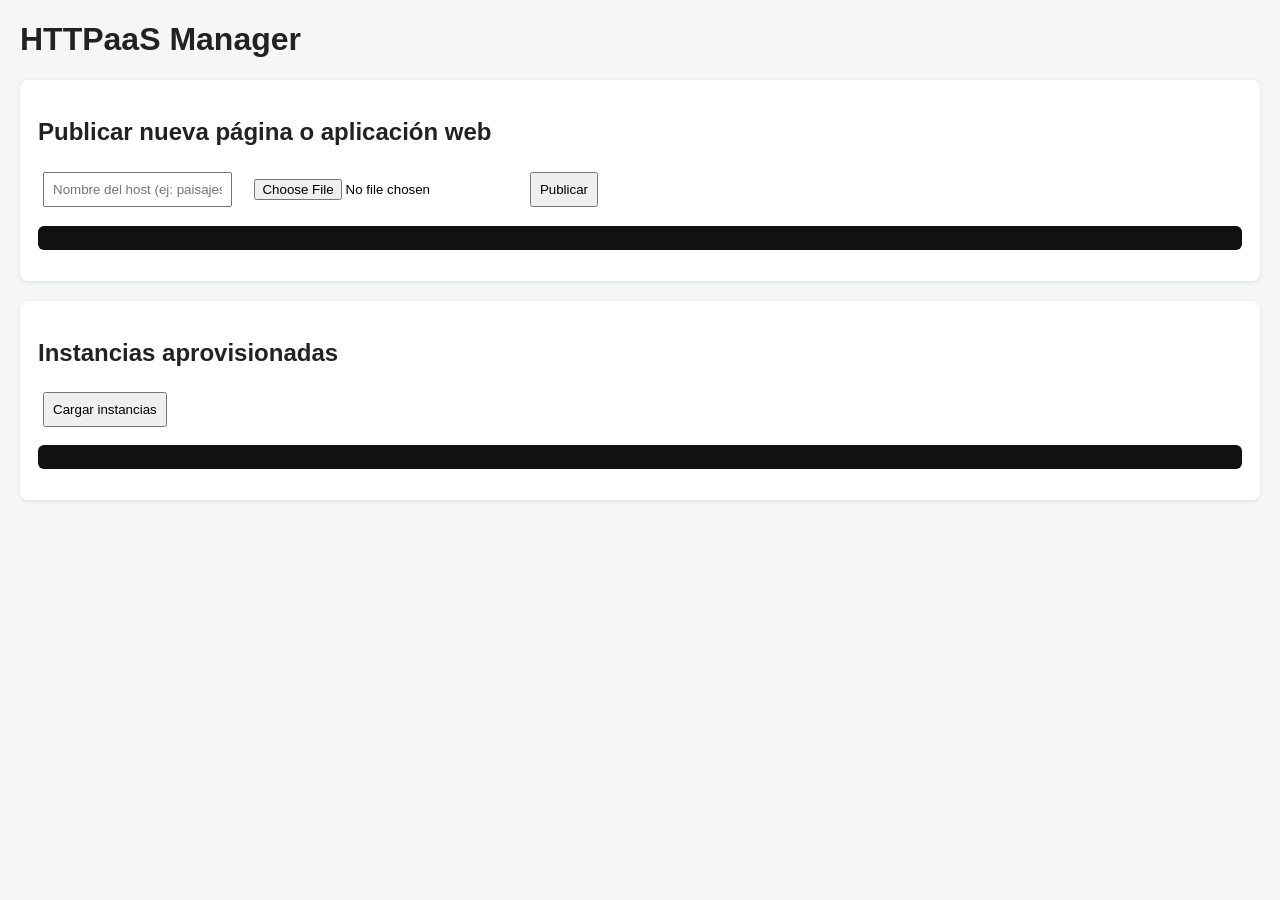
==== static/index.html @ 67b3631f "creando la base" ====
<!DOCTYPE html>
<html lang="es">
<head>
    <meta charset="UTF-8">
    <title>HTTPaaS Manager</title>
    <style>
        body {
            font-family: Arial, sans-serif;
            background: #f4f6f8;
            margin: 20px;
        }

        h1, h2 {
            color: #222;
        }

        .card {
            background: white;
            padding: 18px;
            margin-bottom: 20px;
            border-radius: 8px;
            box-shadow: 0 1px 4px rgba(0,0,0,.1);
        }

        input, button {
            padding: 8px;
            margin: 5px;
        }

        pre {
            background: #111;
            color: #00ff66;
            padding: 12px;
            border-radius: 6px;
            white-space: pre-wrap;
            overflow-x: auto;
        }

        a {
            color: #0b65c2;
            font-weight: bold;
        }
    </style>
</head>
<body>

<h1>HTTPaaS Manager</h1>

<div class="card">
    <h2>Publicar nueva página o aplicación web</h2>

    <input id="host_name" placeholder="Nombre del host (ej: paisajes)">
    <input id="site_zip" type="file" accept=".zip">

    <button onclick="createInstance()">Publicar</button>

    <pre id="create_result"></pre>
</div>

<div class="card">
    <h2>Instancias aprovisionadas</h2>
    <button onclick="loadInstances()">Cargar instancias</button>
    <div id="instances"></div>
    <pre id="instances_raw"></pre>
</div>

<script>
function showJSON(id, data) {
    document.getElementById(id).innerText = JSON.stringify(data, null, 2);
}

function createInstance() {
    const hostName = document.getElementById('host_name').value;
    const fileInput = document.getElementById('site_zip');

    if (!hostName) {
        alert('Debe ingresar un nombre de host');
        return;
    }

    if (!fileInput.files.length) {
        alert('Debe seleccionar un archivo .zip');
        return;
    }

    const formData = new FormData();
    formData.append('host_name', hostName);
    formData.append('site_zip', fileInput.files[0]);

    fetch('/instances', {
        method: 'POST',
        body: formData
    })
    .then(r => r.json())
    .then(data => {
        showJSON('create_result', data);
        loadInstances();
    });
}

function loadInstances() {
    fetch('/instances')
    .then(r => r.json())
    .then(data => {
        showJSON('instances_raw', data);

        const container = document.getElementById('instances');
        container.innerHTML = '';

        data.forEach(item => {
            const div = document.createElement('div');
            div.className = 'card';

            const link = 'http://' + item.fqdn;

            div.innerHTML = `
                <p><strong>ID:</strong> ${item.id}</p>
                <p><strong>Host:</strong> ${item.host_name}</p>
                <p><strong>FQDN:</strong> ${item.fqdn}</p>
                <p><strong>IP:</strong> ${item.ip_address}</p>
                <p><strong>VM:</strong> ${item.vm_name}</p>
                <p><strong>Estado:</strong> ${item.status}</p>
                <p><a href="${link}" target="_blank">${link}</a></p>
            `;

            container.appendChild(div);
        });
    });
}

loadInstances();
</script>

</body>
</html>
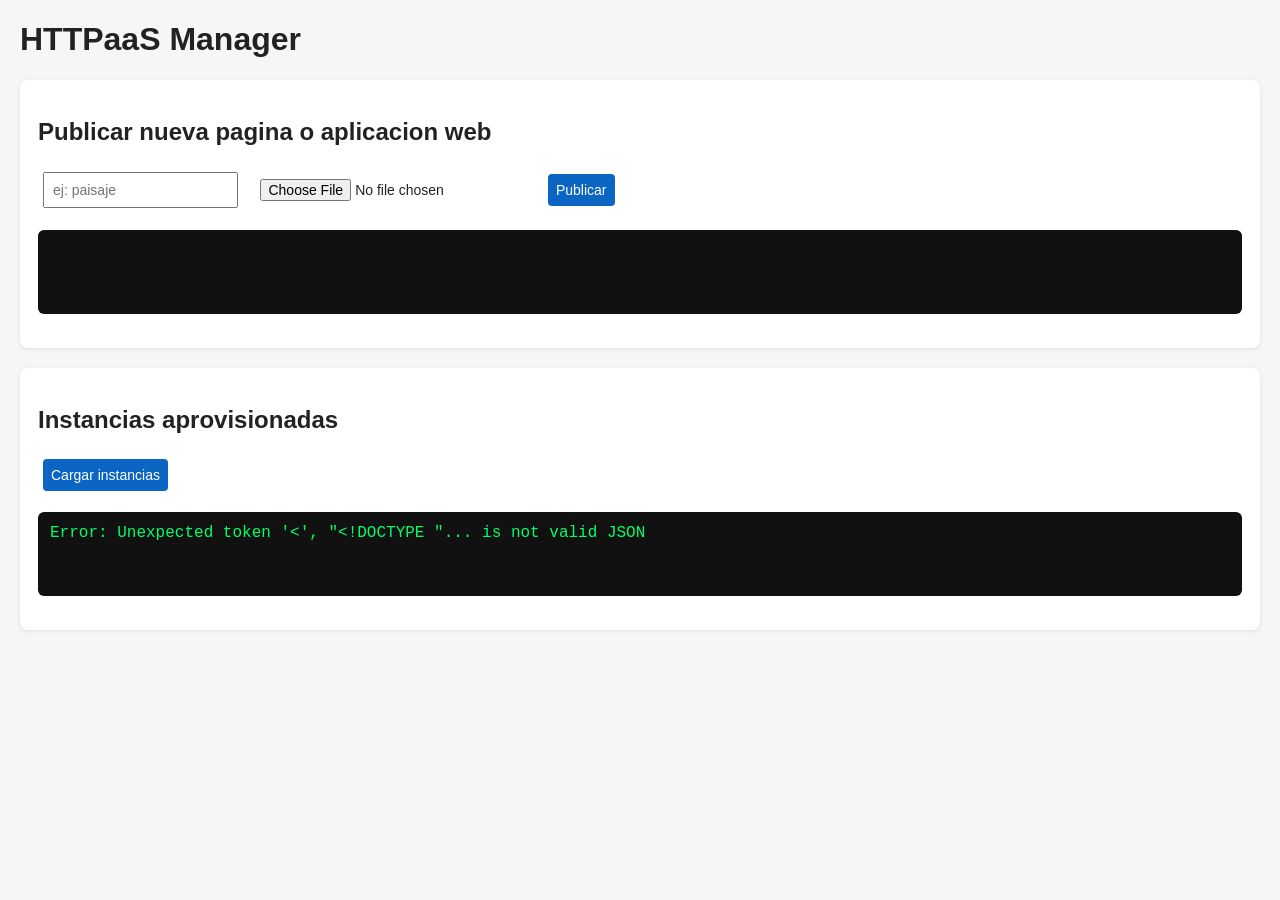
==== commit 782e247f: "configuracion ajustada." ====
--- a/static/index.html
+++ b/static/index.html
@@ -8,12 +8,9 @@
             font-family: Arial, sans-serif;
             background: #f4f6f8;
             margin: 20px;
-        }
-
-        h1, h2 {
             color: #222;
         }
-
+        h1, h2 { color: #222; }
         .card {
             background: white;
             padding: 18px;
@@ -21,12 +18,14 @@
             border-radius: 8px;
             box-shadow: 0 1px 4px rgba(0,0,0,.1);
         }
-
-        input, button {
-            padding: 8px;
-            margin: 5px;
+        input, button { padding: 8px; margin: 5px; font-size: 14px; }
+        button {
+            background: #0b65c2;
+            color: white;
+            border: 0;
+            border-radius: 4px;
+            cursor: pointer;
         }
-
         pre {
             background: #111;
             color: #00ff66;
@@ -34,11 +33,8 @@
             border-radius: 6px;
             white-space: pre-wrap;
             overflow-x: auto;
-        }
-
-        a {
-            color: #0b65c2;
-            font-weight: bold;
+            min-height: 60px;
+            font-family: Consolas, "Courier New", monospace;
         }
     </style>
 </head>
@@ -47,89 +43,58 @@
 <h1>HTTPaaS Manager</h1>
 
 <div class="card">
-    <h2>Publicar nueva página o aplicación web</h2>
-
-    <input id="host_name" placeholder="Nombre del host (ej: paisajes)">
+    <h2>Publicar nueva pagina o aplicacion web</h2>
+    <input id="host_name" placeholder="ej: paisaje">
     <input id="site_zip" type="file" accept=".zip">
-
     <button onclick="createInstance()">Publicar</button>
-
     <pre id="create_result"></pre>
 </div>
 
 <div class="card">
     <h2>Instancias aprovisionadas</h2>
     <button onclick="loadInstances()">Cargar instancias</button>
-    <div id="instances"></div>
-    <pre id="instances_raw"></pre>
+    <pre id="instances_raw">[]</pre>
 </div>
 
 <script>
-function showJSON(id, data) {
-    document.getElementById(id).innerText = JSON.stringify(data, null, 2);
+function show(id, data) {
+    const el = document.getElementById(id);
+    el.textContent = typeof data === "string" ? data : JSON.stringify(data, null, 2);
 }
 
-function createInstance() {
-    const hostName = document.getElementById('host_name').value;
+async function createInstance() {
+    const hostName = document.getElementById('host_name').value.trim();
     const fileInput = document.getElementById('site_zip');
-
-    if (!hostName) {
-        alert('Debe ingresar un nombre de host');
-        return;
-    }
-
-    if (!fileInput.files.length) {
-        alert('Debe seleccionar un archivo .zip');
-        return;
-    }
+    if (!hostName) { alert('Debe ingresar un nombre de host'); return; }
+    if (!fileInput.files.length) { alert('Debe seleccionar un archivo .zip'); return; }
 
     const formData = new FormData();
     formData.append('host_name', hostName);
     formData.append('site_zip', fileInput.files[0]);
 
-    fetch('/instances', {
-        method: 'POST',
-        body: formData
-    })
-    .then(r => r.json())
-    .then(data => {
-        showJSON('create_result', data);
+    show('create_result', 'Provisionando ' + hostName + '...');
+    try {
+        const res = await fetch('/instances', { method: 'POST', body: formData });
+        const data = await res.json();
+        show('create_result', data);
         loadInstances();
-    });
+    } catch (e) {
+        show('create_result', 'Error: ' + e.message);
+    }
 }
 
-function loadInstances() {
-    fetch('/instances')
-    .then(r => r.json())
-    .then(data => {
-        showJSON('instances_raw', data);
-
-        const container = document.getElementById('instances');
-        container.innerHTML = '';
-
-        data.forEach(item => {
-            const div = document.createElement('div');
-            div.className = 'card';
-
-            const link = 'http://' + item.fqdn;
-
-            div.innerHTML = `
-                <p><strong>ID:</strong> ${item.id}</p>
-                <p><strong>Host:</strong> ${item.host_name}</p>
-                <p><strong>FQDN:</strong> ${item.fqdn}</p>
-                <p><strong>IP:</strong> ${item.ip_address}</p>
-                <p><strong>VM:</strong> ${item.vm_name}</p>
-                <p><strong>Estado:</strong> ${item.status}</p>
-                <p><a href="${link}" target="_blank">${link}</a></p>
-            `;
-
-            container.appendChild(div);
-        });
-    });
+async function loadInstances() {
+    try {
+        const res = await fetch('/instances');
+        const data = await res.json();
+        show('instances_raw', data);
+    } catch (e) {
+        show('instances_raw', 'Error: ' + e.message);
+    }
 }
 
 loadInstances();
 </script>
 
 </body>
-</html>+</html>
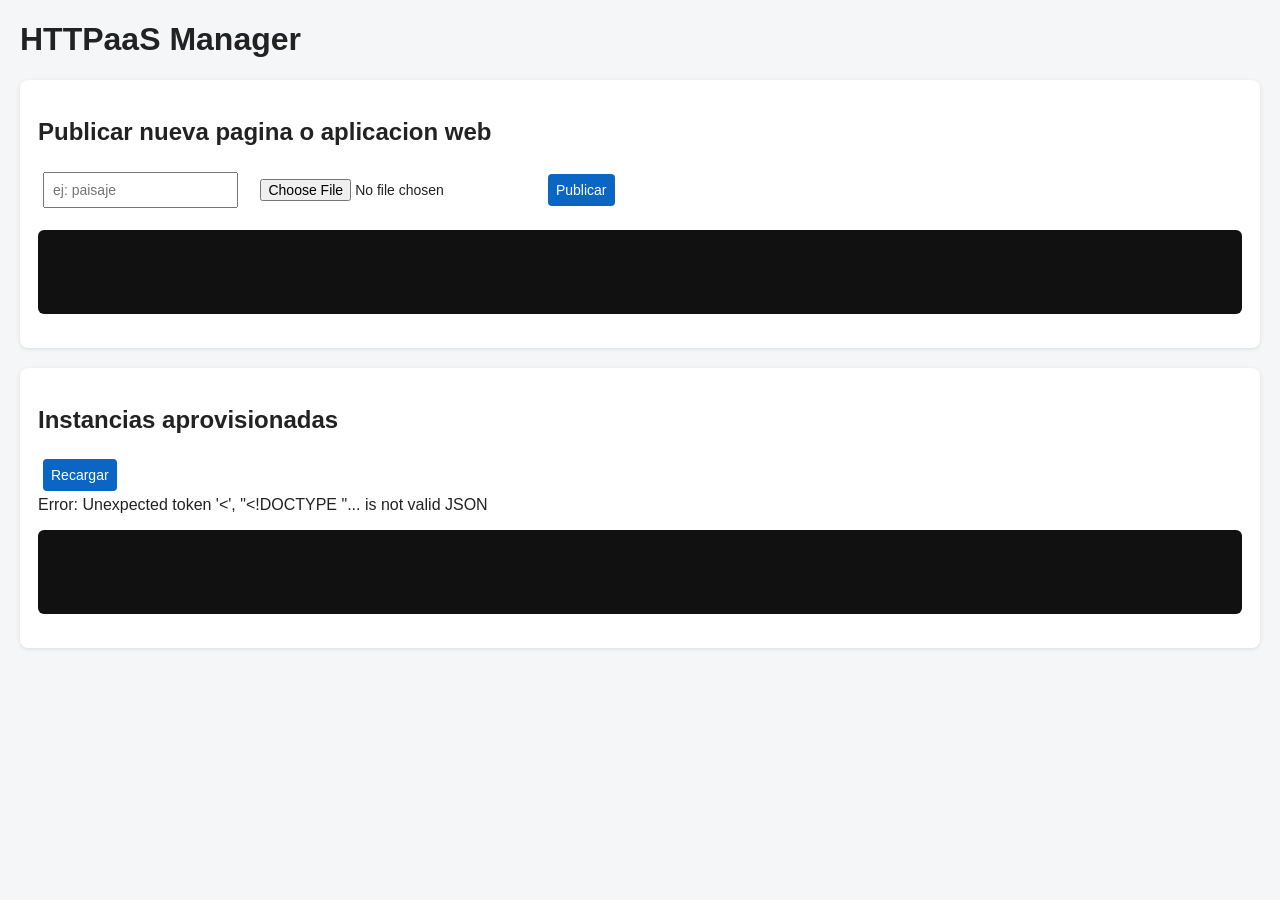
==== commit 96175eea: "delete, stop, and restart options added." ====
--- a/static/index.html
+++ b/static/index.html
@@ -36,6 +36,20 @@
             min-height: 60px;
             font-family: Consolas, "Courier New", monospace;
         }
+        table { width: 100%; border-collapse: collapse; }
+        th, td { padding: 8px; text-align: left; border-bottom: 1px solid #ddd; }
+        th { background: #f0f2f5; }
+        .badge {
+            padding: 2px 8px;
+            border-radius: 10px;
+            font-size: 12px;
+            font-weight: bold;
+        }
+        .badge-running { background: #d4edda; color: #155724; }
+        .badge-stopped { background: #f8d7da; color: #721c24; }
+        button.danger { background: #c0392b; }
+        button.warn { background: #d68910; }
+        button:disabled { background: #aaa; cursor: not-allowed; }
     </style>
 </head>
 <body>
@@ -52,8 +66,9 @@
 
 <div class="card">
     <h2>Instancias aprovisionadas</h2>
-    <button onclick="loadInstances()">Cargar instancias</button>
-    <pre id="instances_raw">[]</pre>
+    <button onclick="loadInstances()">Recargar</button>
+    <div id="instances_table"></div>
+    <pre id="action_result"></pre>
 </div>
 
 <script>
@@ -77,19 +92,90 @@
         const res = await fetch('/instances', { method: 'POST', body: formData });
         const data = await res.json();
         show('create_result', data);
+        if (res.ok) {
+            document.getElementById('host_name').value = '';
+            fileInput.value = '';
+        }
         loadInstances();
     } catch (e) {
         show('create_result', 'Error: ' + e.message);
     }
 }
 
+function renderInstances(list) {
+    const container = document.getElementById('instances_table');
+    if (!Array.isArray(list) || list.length === 0) {
+        container.innerHTML = '<p>No hay instancias.</p>';
+        return;
+    }
+    const rows = list.map(ins => {
+        const status = ins.status || 'running';
+        const badgeClass = status === 'running' ? 'badge-running' : 'badge-stopped';
+        const startDisabled = status === 'running' ? 'disabled' : '';
+        const stopDisabled = status === 'stopped' ? 'disabled' : '';
+        const safe = encodeURIComponent(ins.hostname);
+        return `<tr>
+            <td>${ins.hostname}</td>
+            <td>${ins.ip}</td>
+            <td>${ins.vm_name}</td>
+            <td><span class="badge ${badgeClass}">${status}</span></td>
+            <td>
+                <button class="warn" ${startDisabled} onclick="startInstance('${safe}')">Activar</button>
+                <button class="warn" ${stopDisabled} onclick="stopInstance('${safe}')">Desactivar</button>
+                <button class="danger" onclick="deleteInstance('${safe}')">Eliminar</button>
+            </td>
+        </tr>`;
+    }).join('');
+    container.innerHTML = `<table>
+        <thead><tr><th>Host</th><th>IP</th><th>VM</th><th>Estado</th><th>Acciones</th></tr></thead>
+        <tbody>${rows}</tbody>
+    </table>`;
+}
+
 async function loadInstances() {
     try {
         const res = await fetch('/instances');
         const data = await res.json();
-        show('instances_raw', data);
+        renderInstances(data);
     } catch (e) {
-        show('instances_raw', 'Error: ' + e.message);
+        document.getElementById('instances_table').textContent = 'Error: ' + e.message;
+    }
+}
+
+async function deleteInstance(hostName) {
+    if (!confirm('¿Eliminar la instancia ' + decodeURIComponent(hostName) + '? Esto borra la VM y el registro DNS.')) return;
+    show('action_result', 'Eliminando ' + decodeURIComponent(hostName) + '...');
+    try {
+        const res = await fetch('/instances?host_name=' + hostName, { method: 'DELETE' });
+        const data = await res.json();
+        show('action_result', data);
+        loadInstances();
+    } catch (e) {
+        show('action_result', 'Error: ' + e.message);
+    }
+}
+
+async function startInstance(hostName) {
+    show('action_result', 'Activando ' + decodeURIComponent(hostName) + '...');
+    try {
+        const res = await fetch('/instances/start?host_name=' + hostName, { method: 'POST' });
+        const data = await res.json();
+        show('action_result', data);
+        loadInstances();
+    } catch (e) {
+        show('action_result', 'Error: ' + e.message);
+    }
+}
+
+async function stopInstance(hostName) {
+    show('action_result', 'Desactivando ' + decodeURIComponent(hostName) + '...');
+    try {
+        const res = await fetch('/instances/stop?host_name=' + hostName, { method: 'POST' });
+        const data = await res.json();
+        show('action_result', data);
+        loadInstances();
+    } catch (e) {
+        show('action_result', 'Error: ' + e.message);
     }
 }
 
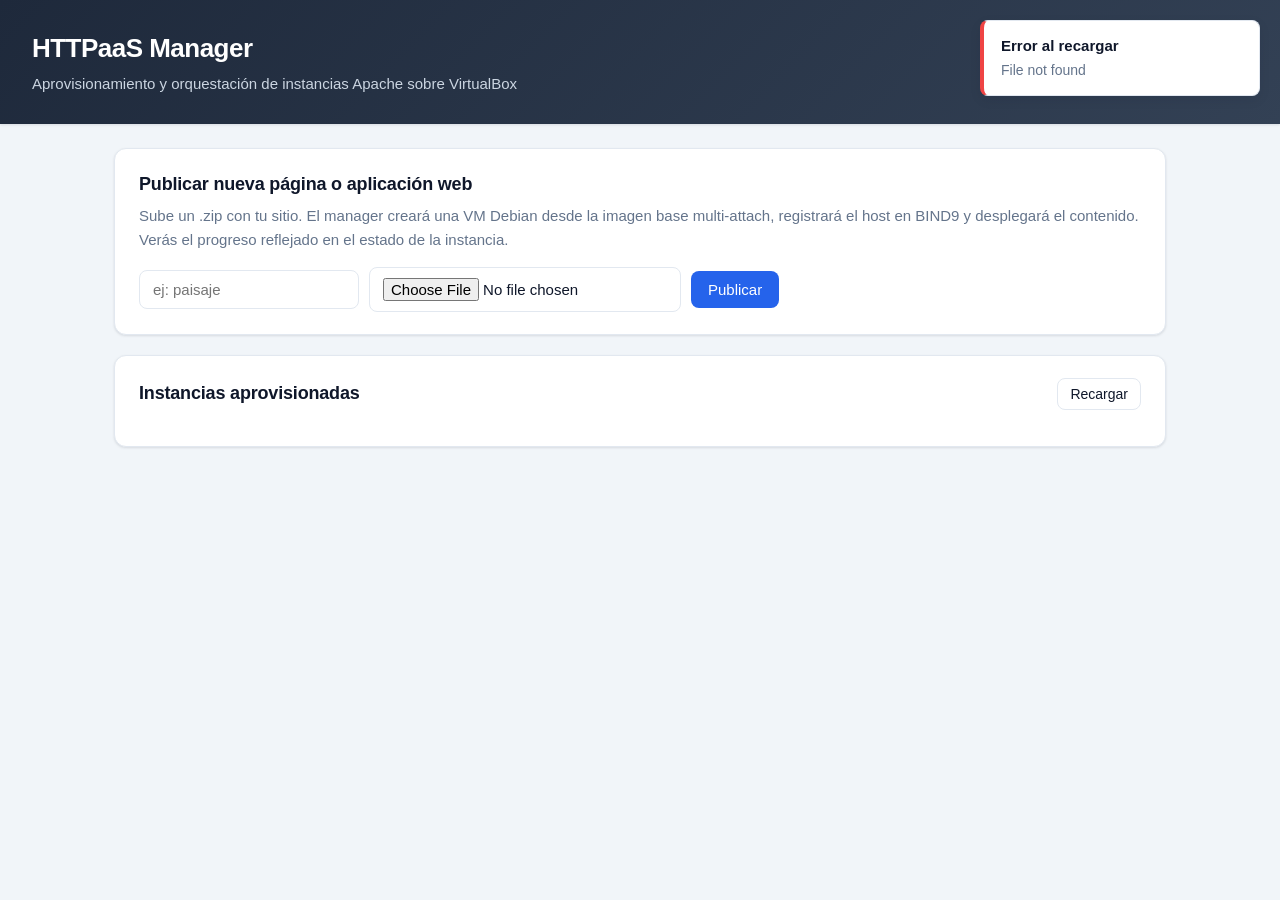
==== commit 82f7e83e: "improve styles." ====
--- a/static/index.html
+++ b/static/index.html
@@ -2,184 +2,538 @@
 <html lang="es">
 <head>
     <meta charset="UTF-8">
+    <meta name="viewport" content="width=device-width, initial-scale=1">
     <title>HTTPaaS Manager</title>
     <style>
+        :root {
+            --bg: #f1f5f9;
+            --card: #ffffff;
+            --text: #0f172a;
+            --muted: #64748b;
+            --border: #e2e8f0;
+            --primary: #2563eb;
+            --primary-hover: #1d4ed8;
+            --success: #10b981;
+            --success-hover: #059669;
+            --warning: #f59e0b;
+            --warning-hover: #d97706;
+            --danger: #ef4444;
+            --danger-hover: #dc2626;
+            --info: #0ea5e9;
+            --info-hover: #0284c7;
+            --shadow-sm: 0 1px 3px rgba(15, 23, 42, .08), 0 1px 2px rgba(15, 23, 42, .04);
+            --shadow-md: 0 4px 12px rgba(15, 23, 42, .08);
+        }
+        * { box-sizing: border-box; }
         body {
-            font-family: Arial, sans-serif;
-            background: #f4f6f8;
-            margin: 20px;
-            color: #222;
-        }
-        h1, h2 { color: #222; }
+            font-family: -apple-system, BlinkMacSystemFont, "Segoe UI", Roboto, "Helvetica Neue", Arial, sans-serif;
+            background: var(--bg);
+            color: var(--text);
+            margin: 0;
+            padding: 0;
+            font-size: 16px;
+            line-height: 1.55;
+            -webkit-font-smoothing: antialiased;
+        }
+        .header {
+            background: linear-gradient(135deg, #1e293b 0%, #334155 100%);
+            color: #fff;
+            padding: 28px 32px;
+            box-shadow: var(--shadow-sm);
+        }
+        .header h1 {
+            margin: 0;
+            font-size: 26px;
+            font-weight: 600;
+            letter-spacing: -.02em;
+        }
+        .header .subtitle {
+            margin: 4px 0 0;
+            color: #cbd5e1;
+            font-size: 15px;
+        }
+        .container {
+            max-width: 1100px;
+            margin: 24px auto;
+            padding: 0 24px;
+            display: grid;
+            gap: 20px;
+        }
         .card {
-            background: white;
-            padding: 18px;
-            margin-bottom: 20px;
+            background: var(--card);
+            border-radius: 12px;
+            box-shadow: var(--shadow-sm);
+            padding: 22px 24px;
+            border: 1px solid var(--border);
+        }
+        .card h2 {
+            margin: 0 0 6px;
+            font-size: 18px;
+            font-weight: 600;
+            letter-spacing: -.01em;
+        }
+        .card .desc {
+            color: var(--muted);
+            font-size: 15px;
+            margin: 0 0 16px;
+        }
+
+        .form-row {
+            display: flex;
+            flex-wrap: wrap;
+            gap: 10px;
+            align-items: center;
+        }
+        input[type="text"], input[type="file"] {
+            padding: 10px 13px;
+            font-size: 15px;
+            border: 1px solid var(--border);
             border-radius: 8px;
-            box-shadow: 0 1px 4px rgba(0,0,0,.1);
-        }
-        input, button { padding: 8px; margin: 5px; font-size: 14px; }
+            background: #fff;
+            color: var(--text);
+            transition: border-color .15s, box-shadow .15s;
+            font-family: inherit;
+        }
+        input[type="text"] { min-width: 220px; }
+        input[type="text"]:focus, input[type="file"]:focus {
+            outline: none;
+            border-color: var(--primary);
+            box-shadow: 0 0 0 3px rgba(37, 99, 235, .15);
+        }
+
         button {
-            background: #0b65c2;
-            color: white;
+            padding: 10px 17px;
+            font-size: 15px;
+            font-weight: 500;
             border: 0;
-            border-radius: 4px;
+            border-radius: 8px;
+            background: var(--primary);
+            color: #fff;
             cursor: pointer;
-        }
-        pre {
-            background: #111;
-            color: #00ff66;
-            padding: 12px;
-            border-radius: 6px;
+            transition: background .15s, transform .05s, opacity .15s;
+            font-family: inherit;
+            display: inline-flex;
+            align-items: center;
+            justify-content: center;
+            gap: 6px;
+        }
+        button:hover { background: var(--primary-hover); }
+        button:active { transform: translateY(1px); }
+        button:disabled {
+            background: #e2e8f0;
+            color: #94a3b8;
+            cursor: not-allowed;
+            transform: none;
+        }
+        button.btn-success { background: var(--success); }
+        button.btn-success:hover:not(:disabled) { background: var(--success-hover); }
+        button.btn-warning { background: var(--warning); }
+        button.btn-warning:hover:not(:disabled) { background: var(--warning-hover); }
+        button.btn-info { background: var(--info); }
+        button.btn-info:hover:not(:disabled) { background: var(--info-hover); }
+        button.btn-danger { background: var(--danger); }
+        button.btn-danger:hover:not(:disabled) { background: var(--danger-hover); }
+        button.btn-ghost {
+            background: transparent;
+            color: var(--text);
+            border: 1px solid var(--border);
+        }
+        button.btn-ghost:hover:not(:disabled) {
+            background: #f8fafc;
+            border-color: #cbd5e1;
+        }
+        button.btn-sm { padding: 7px 12px; font-size: 14px; }
+
+        .table-wrap {
+            overflow-x: auto;
+            border-radius: 10px;
+            border: 1px solid var(--border);
+        }
+        table {
+            width: 100%;
+            border-collapse: collapse;
+            font-size: 15px;
+        }
+        th, td { padding: 13px 15px; text-align: left; }
+        th {
+            background: #f8fafc;
+            color: var(--muted);
+            font-weight: 600;
+            font-size: 12px;
+            text-transform: uppercase;
+            letter-spacing: .05em;
+            border-bottom: 1px solid var(--border);
+        }
+        tbody tr {
+            border-bottom: 1px solid var(--border);
+            transition: background .12s;
+        }
+        tbody tr:last-child { border-bottom: 0; }
+        tbody tr:hover { background: #f8fafc; }
+        td.host { font-weight: 600; color: var(--text); }
+        td.actions { white-space: nowrap; text-align: right; }
+        td.actions button { margin-left: 6px; }
+        td.actions button:first-child { margin-left: 0; }
+
+        .empty {
+            padding: 48px 20px;
+            text-align: center;
+            color: var(--muted);
+            font-size: 15px;
+            border-radius: 10px;
+            border: 1px dashed var(--border);
+            background: #fafbfc;
+        }
+
+        .badge {
+            display: inline-flex;
+            align-items: center;
+            gap: 6px;
+            padding: 5px 12px;
+            border-radius: 999px;
+            font-size: 13px;
+            font-weight: 600;
+            white-space: nowrap;
+        }
+        .badge .dot {
+            width: 9px;
+            height: 9px;
+            border-radius: 50%;
+            flex-shrink: 0;
+        }
+        .badge-running { background: #d1fae5; color: #065f46; }
+        .badge-running .dot { background: var(--success); }
+        .badge-stopped { background: #fee2e2; color: #991b1b; }
+        .badge-stopped .dot { background: var(--danger); }
+        .badge-creating { background: #dbeafe; color: #1e40af; }
+        .badge-creating .dot { background: var(--primary); animation: pulse 1.4s infinite; }
+        .badge-transient { background: #fef3c7; color: #92400e; }
+        .badge-transient .dot { background: var(--warning); animation: pulse 1.4s infinite; }
+        .badge-deleting { background: #fee2e2; color: #991b1b; }
+        .badge-deleting .dot { background: var(--danger); animation: pulse 1.4s infinite; }
+        .badge-error { background: #fde68a; color: #78350f; }
+        .badge-error .dot { background: #b45309; }
+        @keyframes pulse {
+            0%, 100% { opacity: 1; transform: scale(1); }
+            50% { opacity: .45; transform: scale(1.35); }
+        }
+
+        .meta-bar {
+            display: flex;
+            justify-content: space-between;
+            align-items: center;
+            margin-bottom: 14px;
+            gap: 12px;
+            flex-wrap: wrap;
+        }
+        .meta-bar .meta-info {
+            color: var(--muted);
+            font-size: 14px;
+        }
+        .meta-bar h2 { margin: 0; }
+
+        .toast-container {
+            position: fixed;
+            top: 20px;
+            right: 20px;
+            display: flex;
+            flex-direction: column;
+            gap: 10px;
+            z-index: 1000;
+            pointer-events: none;
+            max-width: calc(100vw - 40px);
+        }
+        .toast {
+            background: var(--card);
+            border: 1px solid var(--border);
+            border-left: 4px solid var(--info);
+            border-radius: 8px;
+            box-shadow: var(--shadow-md);
+            padding: 13px 17px;
+            min-width: 280px;
+            max-width: 400px;
+            font-size: 15px;
+            color: var(--text);
+            pointer-events: auto;
+            animation: slideIn .2s ease-out;
+        }
+        .toast.success { border-left-color: var(--success); }
+        .toast.error { border-left-color: var(--danger); }
+        .toast.warning { border-left-color: var(--warning); }
+        .toast.info { border-left-color: var(--info); }
+        .toast .title {
+            font-weight: 600;
+            margin: 0 0 3px;
+            font-size: 15px;
+        }
+        .toast .body {
+            color: var(--muted);
+            font-size: 14px;
+            margin: 0;
             white-space: pre-wrap;
-            overflow-x: auto;
-            min-height: 60px;
-            font-family: Consolas, "Courier New", monospace;
-        }
-        table { width: 100%; border-collapse: collapse; }
-        th, td { padding: 8px; text-align: left; border-bottom: 1px solid #ddd; }
-        th { background: #f0f2f5; }
-        .badge {
-            padding: 2px 8px;
-            border-radius: 10px;
-            font-size: 12px;
-            font-weight: bold;
-        }
-        .badge-running { background: #d4edda; color: #155724; }
-        .badge-stopped { background: #f8d7da; color: #721c24; }
-        button.danger { background: #c0392b; }
-        button.warn { background: #d68910; }
-        button:disabled { background: #aaa; cursor: not-allowed; }
+            word-break: break-word;
+        }
+        .toast.removing { animation: slideOut .2s ease-in forwards; }
+        @keyframes slideIn {
+            from { transform: translateX(20px); opacity: 0; }
+            to { transform: translateX(0); opacity: 1; }
+        }
+        @keyframes slideOut {
+            from { transform: translateX(0); opacity: 1; }
+            to { transform: translateX(24px); opacity: 0; }
+        }
+
+        .spinner {
+            display: inline-block;
+            width: 12px;
+            height: 12px;
+            border: 2px solid currentColor;
+            border-right-color: transparent;
+            border-radius: 50%;
+            animation: spin .7s linear infinite;
+        }
+        @keyframes spin { to { transform: rotate(360deg); } }
+
+        @media (max-width: 720px) {
+            .header { padding: 20px; }
+            .container { padding: 0 16px; margin: 18px auto; }
+            .card { padding: 18px; }
+            td.actions { text-align: left; }
+            td.actions button { margin: 2px 4px 2px 0; }
+        }
     </style>
 </head>
 <body>
 
-<h1>HTTPaaS Manager</h1>
-
-<div class="card">
-    <h2>Publicar nueva pagina o aplicacion web</h2>
-    <input id="host_name" placeholder="ej: paisaje">
-    <input id="site_zip" type="file" accept=".zip">
-    <button onclick="createInstance()">Publicar</button>
-    <pre id="create_result"></pre>
-</div>
-
-<div class="card">
-    <h2>Instancias aprovisionadas</h2>
-    <button onclick="loadInstances()">Recargar</button>
-    <div id="instances_table"></div>
-    <pre id="action_result"></pre>
-</div>
+<header class="header">
+    <h1>HTTPaaS Manager</h1>
+    <p class="subtitle">Aprovisionamiento y orquestación de instancias Apache sobre VirtualBox</p>
+</header>
+
+<main class="container">
+    <section class="card">
+        <h2>Publicar nueva página o aplicación web</h2>
+        <p class="desc">Sube un .zip con tu sitio. El manager creará una VM Debian desde la imagen base multi-attach, registrará el host en BIND9 y desplegará el contenido. Verás el progreso reflejado en el estado de la instancia.</p>
+        <div class="form-row">
+            <input id="host_name" type="text" placeholder="ej: paisaje" autocomplete="off">
+            <input id="site_zip" type="file" accept=".zip">
+            <button id="publish_btn" onclick="createInstance()">Publicar</button>
+        </div>
+    </section>
+
+    <section class="card">
+        <div class="meta-bar">
+            <h2>Instancias aprovisionadas</h2>
+            <div style="display: flex; gap: 10px; align-items: center;">
+                <span class="meta-info" id="meta_info"></span>
+                <button class="btn-ghost btn-sm" onclick="loadInstances(true)">Recargar</button>
+            </div>
+        </div>
+        <div id="instances_table"></div>
+    </section>
+</main>
+
+<div class="toast-container" id="toasts"></div>
 
 <script>
-function show(id, data) {
-    const el = document.getElementById(id);
-    el.textContent = typeof data === "string" ? data : JSON.stringify(data, null, 2);
-}
-
-async function createInstance() {
-    const hostName = document.getElementById('host_name').value.trim();
-    const fileInput = document.getElementById('site_zip');
-    if (!hostName) { alert('Debe ingresar un nombre de host'); return; }
-    if (!fileInput.files.length) { alert('Debe seleccionar un archivo .zip'); return; }
-
-    const formData = new FormData();
-    formData.append('host_name', hostName);
-    formData.append('site_zip', fileInput.files[0]);
-
-    show('create_result', 'Provisionando ' + hostName + '...');
-    try {
-        const res = await fetch('/instances', { method: 'POST', body: formData });
-        const data = await res.json();
-        show('create_result', data);
-        if (res.ok) {
+    const TRANSIENT_STATES = new Set(['creating', 'starting', 'stopping', 'deleting']);
+
+    const STATUS_META = {
+        creating:   { label: 'creando',      cls: 'badge-creating',  hint: 'Provisionando VM, configurando red y desplegando sitio (≈ 2-4 min)' },
+        starting:   { label: 'iniciando',    cls: 'badge-transient', hint: 'Esperando que SSH responda en la IP estática (≈ 1-3 min)' },
+        stopping:   { label: 'deteniendo',   cls: 'badge-transient', hint: 'ACPI shutdown enviado; si el guest no responde se forzará el apagado en 30 s' },
+        deleting:   { label: 'eliminando',   cls: 'badge-deleting',  hint: 'Removiendo VM, registro DNS y archivos' },
+        running:    { label: 'activa',       cls: 'badge-running',   hint: 'VM encendida y sirviendo HTTP' },
+        stopped:    { label: 'detenida',     cls: 'badge-stopped',   hint: 'VM apagada' },
+        error:      { label: 'error',        cls: 'badge-error',     hint: 'Falló alguna operación; revisa los logs del manager' },
+    };
+
+    let pollTimer = null;
+    let pollInFlight = false;
+
+    function escapeHTML(str) {
+        return String(str).replace(/[&<>"']/g, c => ({
+            '&': '&amp;', '<': '&lt;', '>': '&gt;', '"': '&quot;', "'": '&#39;'
+        }[c]));
+    }
+
+    function toast(message, kind, title, ttl) {
+        if (kind === undefined) kind = 'info';
+        if (ttl === undefined) ttl = 5000;
+        const container = document.getElementById('toasts');
+        const el = document.createElement('div');
+        el.className = 'toast ' + kind;
+        if (title) {
+            const t = document.createElement('p');
+            t.className = 'title';
+            t.textContent = title;
+            el.appendChild(t);
+        }
+        const b = document.createElement('p');
+        b.className = 'body';
+        b.textContent = message;
+        el.appendChild(b);
+        container.appendChild(el);
+        if (ttl > 0) {
+            setTimeout(() => dismissToast(el), ttl);
+        } else {
+            el.style.cursor = 'pointer';
+            el.title = 'Click para cerrar';
+            el.addEventListener('click', () => dismissToast(el));
+        }
+    }
+    function dismissToast(el) {
+        if (!el.parentNode) return;
+        el.classList.add('removing');
+        setTimeout(() => el.remove(), 200);
+    }
+
+    async function jsonFetch(url, opts) {
+        const res = await fetch(url, opts);
+        let data = null;
+        try { data = await res.json(); } catch (_) {}
+        if (!res.ok) {
+            const msg = (data && (data.error || data.message)) || res.statusText || 'request failed';
+            const err = new Error(msg);
+            err.status = res.status;
+            throw err;
+        }
+        return data;
+    }
+
+    async function createInstance() {
+        const hostName = document.getElementById('host_name').value.trim();
+        const fileInput = document.getElementById('site_zip');
+        const btn = document.getElementById('publish_btn');
+
+        if (!hostName) { toast('Ingresa un nombre de host', 'warning'); return; }
+        if (!fileInput.files.length) { toast('Selecciona un archivo .zip', 'warning'); return; }
+
+        const formData = new FormData();
+        formData.append('host_name', hostName);
+        formData.append('site_zip', fileInput.files[0]);
+
+        btn.disabled = true;
+        btn.innerHTML = '<span class="spinner"></span> Subiendo...';
+        try {
+            const data = await jsonFetch('/instances', { method: 'POST', body: formData });
+            toast('La VM se está provisionando en segundo plano. El estado pasará a "activa" cuando esté lista.', 'success', 'Aprovisionamiento iniciado: ' + data.hostname);
             document.getElementById('host_name').value = '';
             fileInput.value = '';
-        }
-        loadInstances();
-    } catch (e) {
-        show('create_result', 'Error: ' + e.message);
-    }
-}
-
-function renderInstances(list) {
-    const container = document.getElementById('instances_table');
-    if (!Array.isArray(list) || list.length === 0) {
-        container.innerHTML = '<p>No hay instancias.</p>';
-        return;
-    }
-    const rows = list.map(ins => {
-        const status = ins.status || 'running';
-        const badgeClass = status === 'running' ? 'badge-running' : 'badge-stopped';
-        const startDisabled = status === 'running' ? 'disabled' : '';
-        const stopDisabled = status === 'stopped' ? 'disabled' : '';
-        const safe = encodeURIComponent(ins.hostname);
-        return `<tr>
-            <td>${ins.hostname}</td>
-            <td>${ins.ip}</td>
-            <td>${ins.vm_name}</td>
-            <td><span class="badge ${badgeClass}">${status}</span></td>
-            <td>
-                <button class="warn" ${startDisabled} onclick="startInstance('${safe}')">Activar</button>
-                <button class="warn" ${stopDisabled} onclick="stopInstance('${safe}')">Desactivar</button>
-                <button class="danger" onclick="deleteInstance('${safe}')">Eliminar</button>
-            </td>
-        </tr>`;
-    }).join('');
-    container.innerHTML = `<table>
-        <thead><tr><th>Host</th><th>IP</th><th>VM</th><th>Estado</th><th>Acciones</th></tr></thead>
-        <tbody>${rows}</tbody>
-    </table>`;
-}
-
-async function loadInstances() {
-    try {
-        const res = await fetch('/instances');
-        const data = await res.json();
-        renderInstances(data);
-    } catch (e) {
-        document.getElementById('instances_table').textContent = 'Error: ' + e.message;
-    }
-}
-
-async function deleteInstance(hostName) {
-    if (!confirm('¿Eliminar la instancia ' + decodeURIComponent(hostName) + '? Esto borra la VM y el registro DNS.')) return;
-    show('action_result', 'Eliminando ' + decodeURIComponent(hostName) + '...');
-    try {
-        const res = await fetch('/instances?host_name=' + hostName, { method: 'DELETE' });
-        const data = await res.json();
-        show('action_result', data);
-        loadInstances();
-    } catch (e) {
-        show('action_result', 'Error: ' + e.message);
-    }
-}
-
-async function startInstance(hostName) {
-    show('action_result', 'Activando ' + decodeURIComponent(hostName) + '...');
-    try {
-        const res = await fetch('/instances/start?host_name=' + hostName, { method: 'POST' });
-        const data = await res.json();
-        show('action_result', data);
-        loadInstances();
-    } catch (e) {
-        show('action_result', 'Error: ' + e.message);
-    }
-}
-
-async function stopInstance(hostName) {
-    show('action_result', 'Desactivando ' + decodeURIComponent(hostName) + '...');
-    try {
-        const res = await fetch('/instances/stop?host_name=' + hostName, { method: 'POST' });
-        const data = await res.json();
-        show('action_result', data);
-        loadInstances();
-    } catch (e) {
-        show('action_result', 'Error: ' + e.message);
-    }
-}
-
-loadInstances();
+            loadInstances();
+        } catch (e) {
+            toast(e.message, 'error', 'No se pudo publicar', 0);
+        } finally {
+            btn.disabled = false;
+            btn.textContent = 'Publicar';
+        }
+    }
+
+    function renderInstances(list) {
+        const container = document.getElementById('instances_table');
+        const meta = document.getElementById('meta_info');
+        if (!Array.isArray(list) || list.length === 0) {
+            container.innerHTML = '<div class="empty">No hay instancias aprovisionadas todavía. Publica tu primer sitio arriba.</div>';
+            meta.textContent = '';
+            ensurePolling(list);
+            return;
+        }
+
+        const counts = list.reduce((acc, i) => {
+            const s = i.status || 'running';
+            acc[s] = (acc[s] || 0) + 1;
+            return acc;
+        }, {});
+        const running = counts.running || 0;
+        const transient = list.filter(i => TRANSIENT_STATES.has(i.status || '')).length;
+        let metaText = list.length + ' total · ' + running + ' activa' + (running === 1 ? '' : 's');
+        if (transient > 0) metaText += ' · ' + transient + ' en transición';
+        meta.textContent = metaText;
+
+        const rows = list.map(ins => {
+            const status = ins.status || 'running';
+            const m = STATUS_META[status] || { label: status, cls: 'badge-stopped', hint: '' };
+            const isTransient = TRANSIENT_STATES.has(status);
+
+            const startDis = (status === 'running' || isTransient || status === 'error') ? 'disabled' : '';
+            const stopDis = (status === 'stopped' || isTransient || status === 'error') ? 'disabled' : '';
+            const deleteDis = (status === 'deleting') ? 'disabled' : '';
+
+            const safe = encodeURIComponent(ins.hostname);
+            return '<tr>'
+                + '<td class="host">' + escapeHTML(ins.hostname) + '</td>'
+                + '<td>' + escapeHTML(ins.ip) + '</td>'
+                + '<td>' + escapeHTML(ins.vm_name) + '</td>'
+                + '<td><span class="badge ' + m.cls + '" title="' + escapeHTML(m.hint) + '"><span class="dot"></span>' + escapeHTML(m.label) + '</span></td>'
+                + '<td class="actions">'
+                +   '<button class="btn-success btn-sm" ' + startDis + ' onclick="actionInstance(\'' + safe + '\', \'start\')">Activar</button>'
+                +   '<button class="btn-warning btn-sm" ' + stopDis + ' onclick="actionInstance(\'' + safe + '\', \'stop\')">Desactivar</button>'
+                +   '<button class="btn-danger btn-sm" ' + deleteDis + ' onclick="deleteInstance(\'' + safe + '\')">Eliminar</button>'
+                + '</td>'
+                + '</tr>';
+        }).join('');
+
+        container.innerHTML = '<div class="table-wrap"><table>'
+            + '<thead><tr><th>Host</th><th>IP</th><th>VM</th><th>Estado</th><th></th></tr></thead>'
+            + '<tbody>' + rows + '</tbody>'
+            + '</table></div>';
+        ensurePolling(list);
+    }
+
+    function ensurePolling(list) {
+        const hasTransient = Array.isArray(list) && list.some(i => TRANSIENT_STATES.has(i.status || ''));
+        if (hasTransient && !pollTimer) {
+            pollTimer = setInterval(() => loadInstances(false), 4000);
+        } else if (!hasTransient && pollTimer) {
+            clearInterval(pollTimer);
+            pollTimer = null;
+        }
+    }
+
+    async function loadInstances(notifyOnError) {
+        if (notifyOnError === undefined) notifyOnError = true;
+        if (pollInFlight) return;
+        pollInFlight = true;
+        try {
+            const data = await jsonFetch('/instances');
+            renderInstances(data);
+        } catch (e) {
+            if (notifyOnError) toast(e.message, 'error', 'Error al recargar', 0);
+        } finally {
+            pollInFlight = false;
+        }
+    }
+
+    const ACTION_LABELS = {
+        start: { url: '/instances/start', verb: 'Activación' },
+        stop:  { url: '/instances/stop',  verb: 'Apagado' },
+    };
+
+    async function actionInstance(safeHost, action) {
+        const host = decodeURIComponent(safeHost);
+        const cfg = ACTION_LABELS[action];
+        try {
+            await jsonFetch(cfg.url + '?host_name=' + safeHost, { method: 'POST' });
+            toast(cfg.verb + ' en curso para ' + host + '.', 'info');
+            loadInstances();
+        } catch (e) {
+            toast(e.message, 'error', cfg.verb + ' fallido', 0);
+        }
+    }
+
+    async function deleteInstance(safeHost) {
+        const host = decodeURIComponent(safeHost);
+        if (!confirm('¿Eliminar la instancia "' + host + '"?\n\nSe apagará la VM, se borrará su disco diferencial, el registro DNS y todos los archivos asociados. Esta acción no se puede deshacer.')) return;
+        try {
+            await jsonFetch('/instances?host_name=' + safeHost, { method: 'DELETE' });
+            toast('Eliminación en curso para ' + host + '. Desaparecerá de la tabla cuando termine.', 'warning');
+            loadInstances();
+        } catch (e) {
+            toast(e.message, 'error', 'Eliminación fallida', 0);
+        }
+    }
+
+    loadInstances();
 </script>
 
 </body>
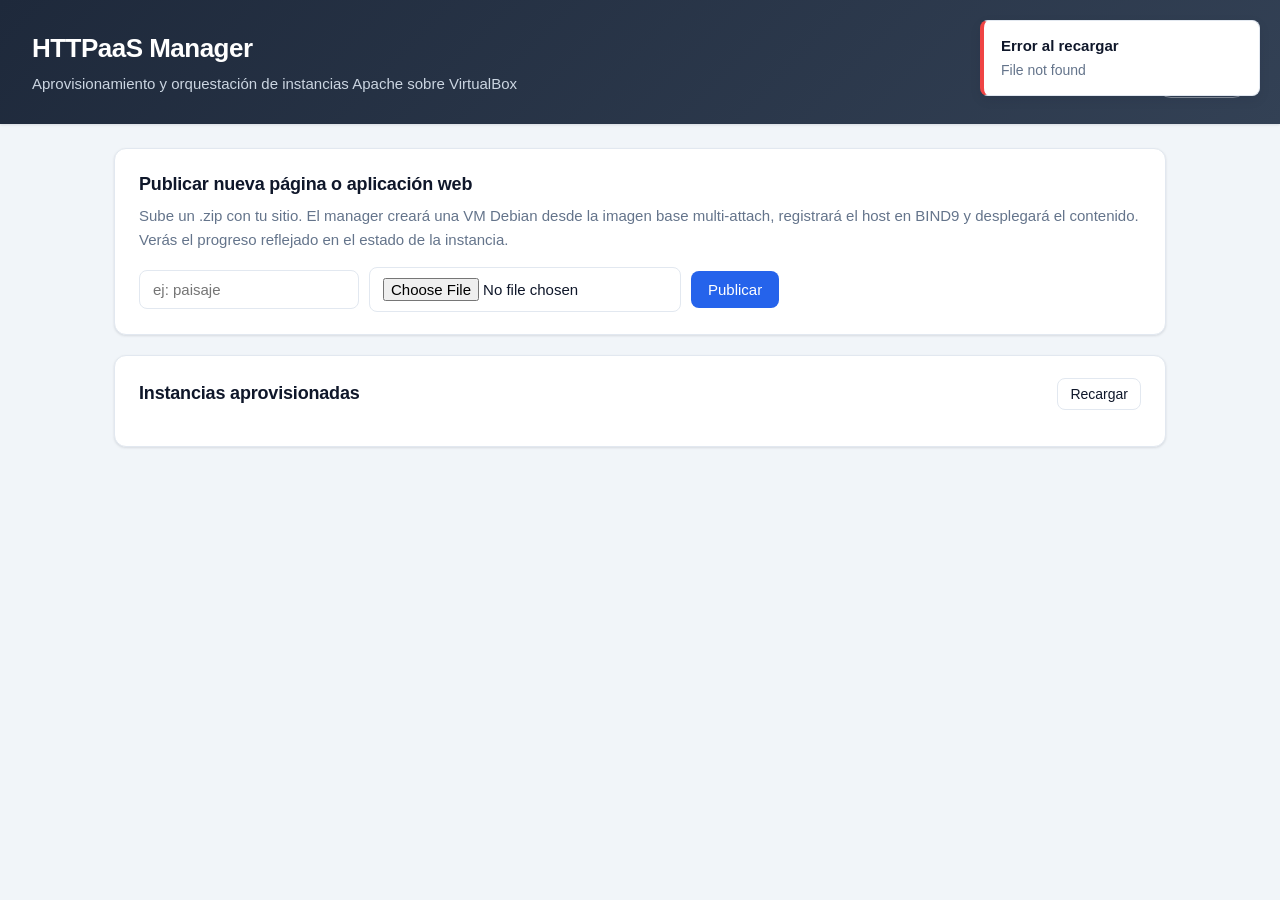
==== commit f02279cb: "cambios para bdass." ====
--- a/static/index.html
+++ b/static/index.html
@@ -40,6 +40,11 @@
             color: #fff;
             padding: 28px 32px;
             box-shadow: var(--shadow-sm);
+            display: flex;
+            justify-content: space-between;
+            align-items: flex-end;
+            gap: 16px;
+            flex-wrap: wrap;
         }
         .header h1 {
             margin: 0;
@@ -52,6 +57,16 @@
             color: #cbd5e1;
             font-size: 15px;
         }
+        .header nav a {
+            color: #fff;
+            text-decoration: none;
+            font-size: 14px;
+            padding: 6px 14px;
+            border: 1px solid rgba(255,255,255,.4);
+            border-radius: 999px;
+            transition: background .15s;
+        }
+        .header nav a:hover { background: rgba(255,255,255,.15); }
         .container {
             max-width: 1100px;
             margin: 24px auto;
@@ -306,8 +321,11 @@
 <body>
 
 <header class="header">
-    <h1>HTTPaaS Manager</h1>
-    <p class="subtitle">Aprovisionamiento y orquestación de instancias Apache sobre VirtualBox</p>
+    <div>
+        <h1>HTTPaaS Manager</h1>
+        <p class="subtitle">Aprovisionamiento y orquestación de instancias Apache sobre VirtualBox</p>
+    </div>
+    <nav><a href="/dbaas.html">→ DBaaS</a></nav>
 </header>
 
 <main class="container">
